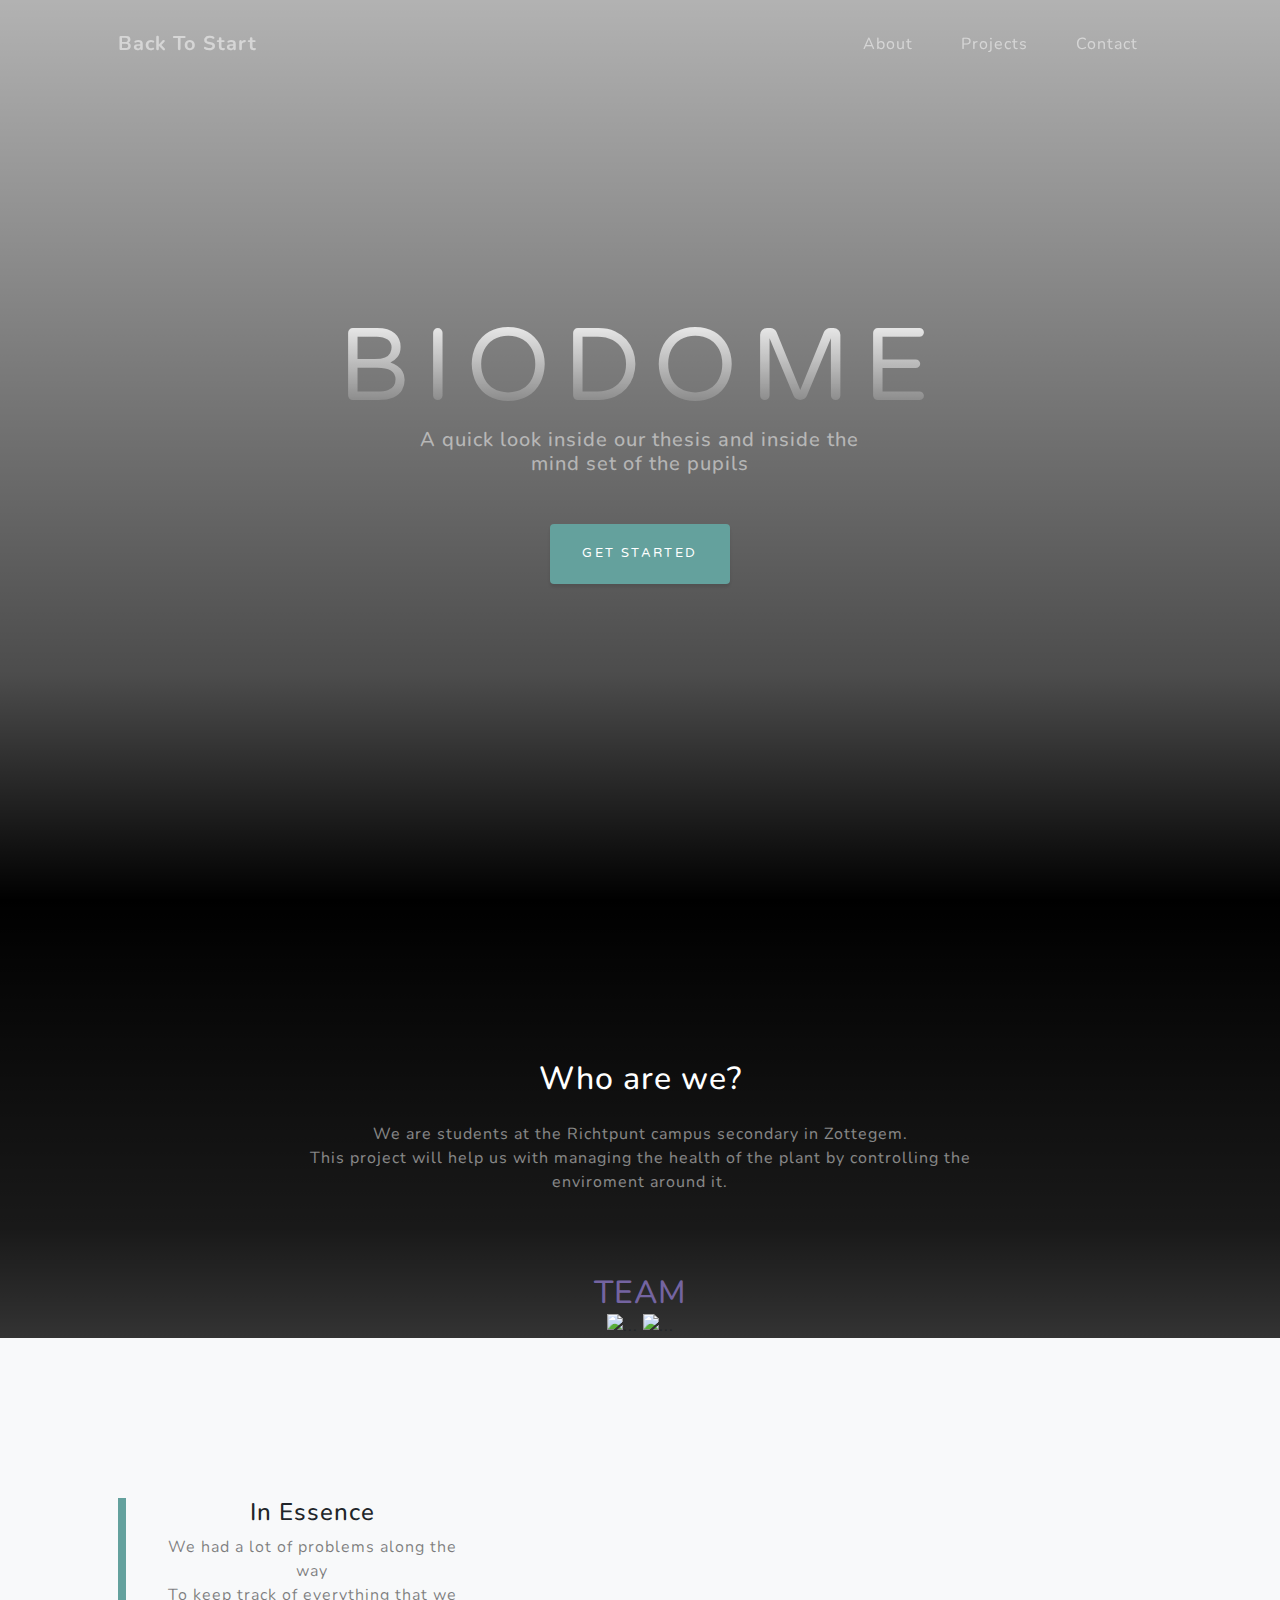
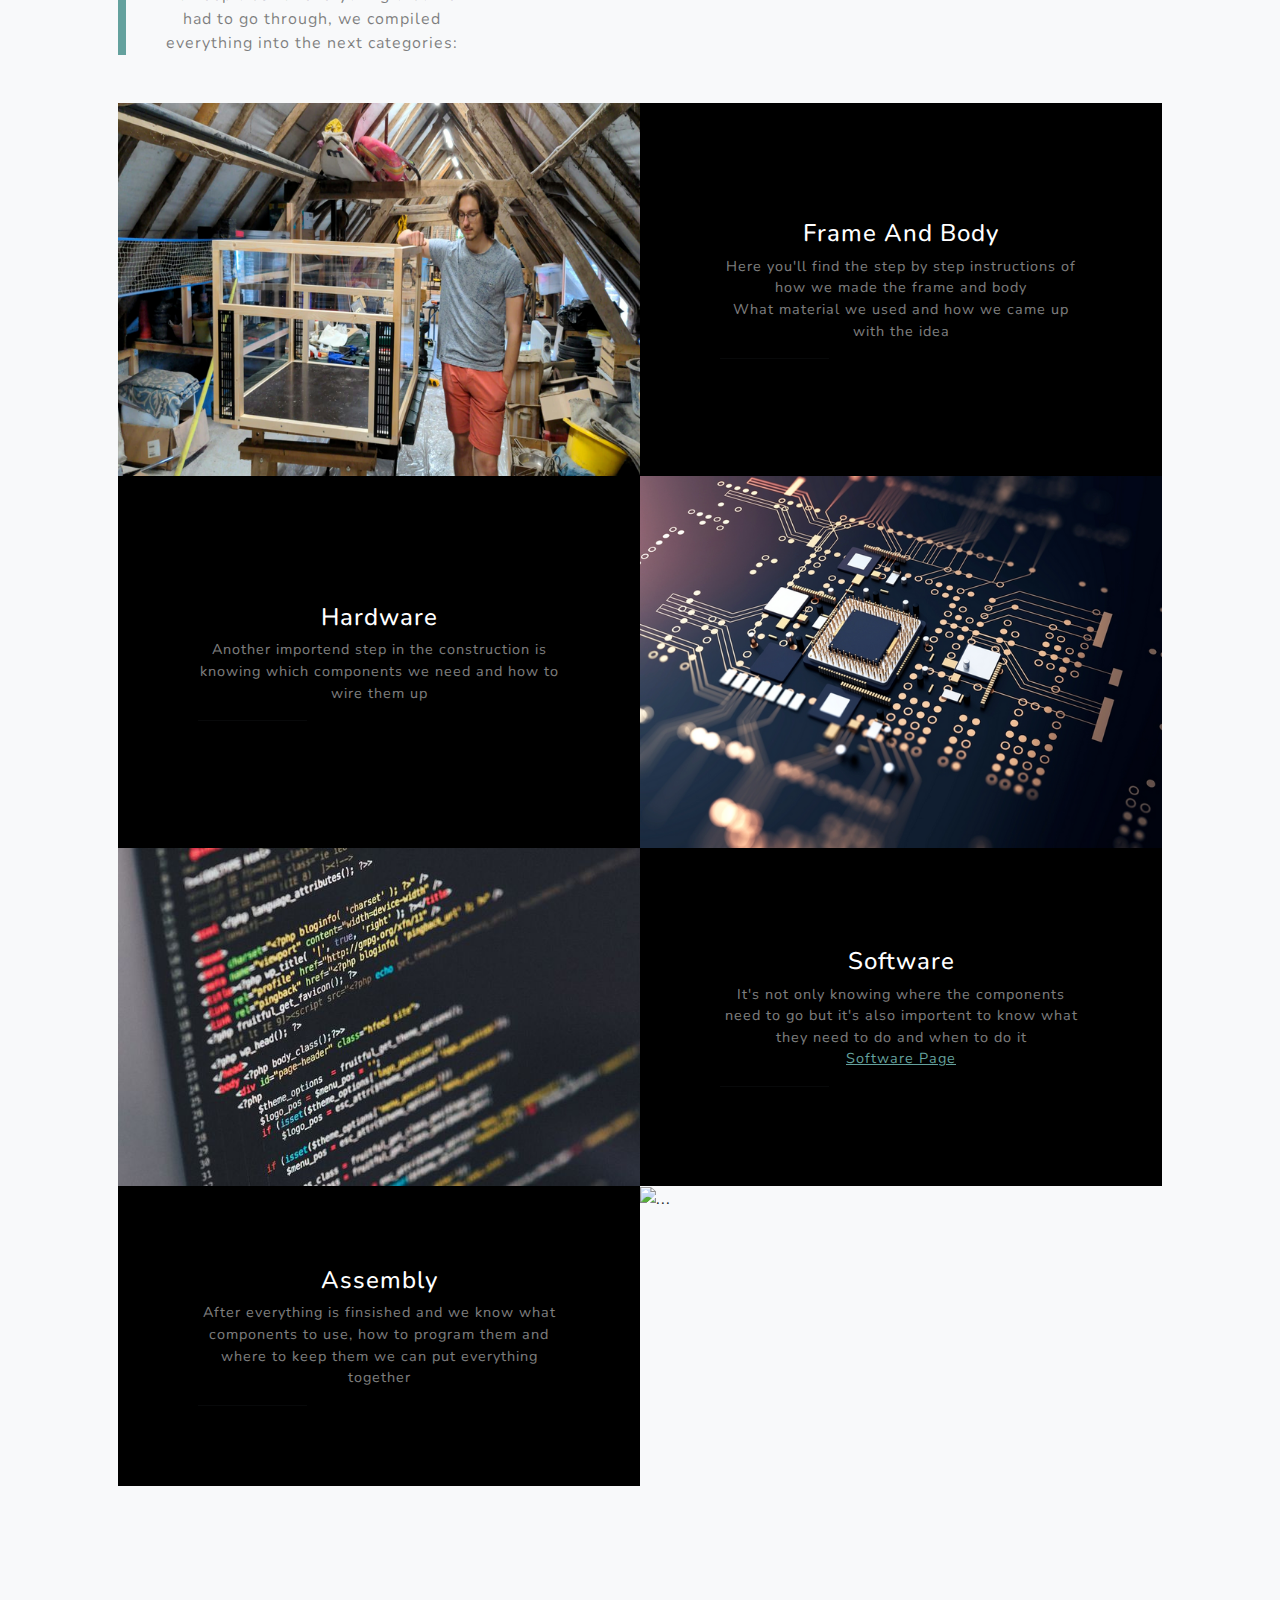
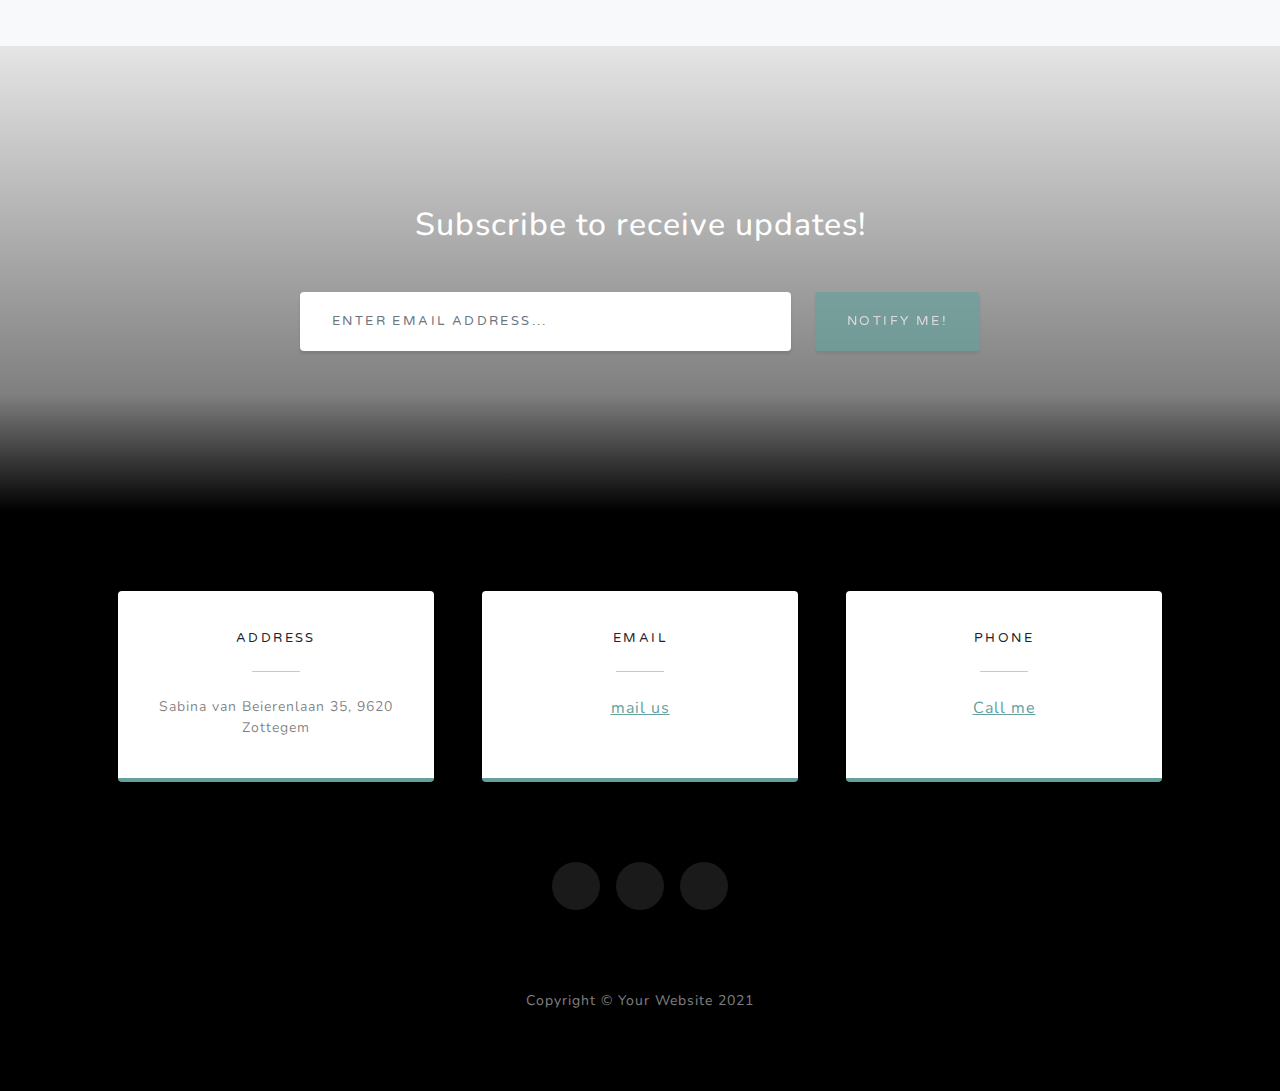
==== index.html @ e54ea0f8 "Add files via upload" ====
<!DOCTYPE html>
<html lang="en">
    <head>
        <meta charset="utf-8" />
        <meta name="viewport" content="width=device-width, initial-scale=1, shrink-to-fit=no" />
        <meta name="description" content="" />
        <meta name="author" content="" />
        <title>GIP - BioDome</title>
        <link rel="icon" type="image/x-icon" href="MainPage/assets/favicon.png" />
        <!-- Font Awesome icons (free version)-->
        <script src="https://use.fontawesome.com/releases/v5.15.3/js/all.js" crossorigin="anonymous"></script>
        <!-- Google fonts-->
        <link href="https://fonts.googleapis.com/css?family=Varela+Round" rel="stylesheet" />
        <link href="https://fonts.googleapis.com/css?family=Nunito:200,200i,300,300i,400,400i,600,600i,700,700i,800,800i,900,900i" rel="stylesheet" />
        <!-- Core theme CSS (includes Bootstrap)-->
        <link href="MainPage/css/stylesMP.css" rel="stylesheet" />
    </head>
    <body id="page-top">
        <!-- Navigation-->
        <nav class="navbar navbar-expand-lg navbar-light fixed-top" id="mainNav">
            <div class="container px-4 px-lg-5">
                <a class="navbar-brand" href="#page-top">Back To Start</a>
                <button class="navbar-toggler navbar-toggler-right" type="button" data-bs-toggle="collapse" data-bs-target="#navbarResponsive" aria-controls="navbarResponsive" aria-expanded="false" aria-label="Toggle navigation">
                    Menu
                    <i class="fas fa-bars"></i>
                </button>
                <div class="collapse navbar-collapse" id="navbarResponsive">
                    <ul class="navbar-nav ms-auto">
                        <li class="nav-item"><a class="nav-link" href="#about">About</a></li>
                        <li class="nav-item"><a class="nav-link" href="#projects">Projects</a></li>
                        <li class="nav-item"><a class="nav-link" href="#signup">Contact</a></li>
                    </ul>
                </div>
            </div>
        </nav>
        <!-- Masthead-->
        <header class="masthead">
            <div class="container px-4 px-lg-5 d-flex h-100 align-items-center justify-content-center">
                <div class="d-flex justify-content-center">
                    <div class="text-center">
                        <h1 class="mx-auto my-0 text-uppercase">BioDome</h1>
                        <h2 class="text-white-50 mx-auto mt-2 mb-5">A quick look inside our thesis and inside the mind set of the pupils</h2>
                        <a class="btn btn-primary" href="#about">Get Started</a>
                    </div>
                </div>
            </div>
        </header>
        <!-- About-->
        <section class="about-section text-center" id="about">
            <div class="container px-4 px-lg-5">
                <div class="row gx-4 gx-lg-5 justify-content-center">
                    <div class="col-lg-8">
                        <h2 class="text-white mb-4">Who are we?</h2>
                        <p class="text-white-50">
                            We are students at the Richtpunt campus secondary in Zottegem.<br>  
                            
                            This project will help us with managing the health of the plant by controlling the enviroment around it.
                        </p>
                    </div>
                </div>
            </div>
            <div class="container">
                <!-- Portfolio Section Heading-->
                <h2 class="page-section-heading text-center text-uppercase text-secondary mb-0">Team</h2>
                <img class="img-teamL" src="MainPage/assets/img/team/Loren.png" alt="...">                      
                <img class="img-teamA" src="MainPage/assets/img/team/Arne.png" alt="...">
            </div>
        </section>
        <!-- Projects-->
        <section class="projects-section bg-light" id="projects">
            <div class="container px-4 px-lg-5">
                <!-- Featured Project Row-->
                <div class="row gx-0 mb-4 mb-lg-5 align-items-center">
                   
                    <div class="col-xl-4 col-lg-5">
                        <div class="featured-text text-center text-lg-left">
                            <h4>In Essence</h4>
                            <p class="text-black-50  mb-0">We had a lot of problems along the way<br> To keep track of everything that we had to go through, we compiled everything into the next categories:</p>
                        </div>
                    </div>
                </div>
                <!-- Project One Row-->
                <div class="row gx-0 mb-5 mb-lg-0 justify-content-center">
                    <div class="col-lg-6"><img class="img-project" src="MainPage/assets/img/projects/frame.png" alt="..." /></div>
                    <div class="col-lg-6">
                        <div class="bg-black text-center h-100 project">
                            <div class="d-flex h-100">
                                <div class="project-text w-100 my-auto text-center text-lg-left">
                                    <h4 class="text-white">Frame And Body</h4>
                                    <p class="mb-0 text-white-50">Here you'll find the step by step instructions of how we made the frame and body<br>What material we used and how we came up with the idea</p>
                                    <hr class="d-none d-lg-block mb-0 ms-0" />
                                </div>
                            </div>
                        </div>
                    </div>
                </div>
                
                <!-- Project Two Row-->
                <div class="row gx-0 justify-content-center">
                    <div class="col-lg-6"><img class="img-project" src="MainPage/assets/img/projects/hardware.png" alt="..." /></div>
                    <div class="col-lg-6 order-lg-first">
                        <div class="bg-black text-center h-100 project">
                            <div class="d-flex h-100">
                                <div class="project-text w-100 my-auto text-center text-lg-right">
                                    <h4 class="text-white">Hardware</h4>
                                    <p class="mb-0 text-white-50">Another importend step in the construction is knowing which components we need and how to wire them up</p>
                                    <hr class="d-none d-lg-block mb-0 me-0">
                                </div>
                            </div>
                        </div>
                    </div>
                </div>
      
                
                <!-- Project Third Row-->
                <div class="row gx-0 mb-5 mb-lg-0 justify-content-center">
                    <div class="col-lg-6"><img class="img-project" src="MainPage/assets/img/projects/software.png" alt="..." /></div>
                    <div class="col-lg-6">
                        <div class="bg-black text-center h-100 project">
                            <div class="d-flex h-100">
                                <div class="project-text w-100 my-auto text-center text-lg-left">
                                    <h4 class="text-white">Software</h4>
                                    <p class="mb-0 text-white-50">It's not only knowing where the components need to go but it's also importent to know what they need to do and when to do it<br><a href="https://lorenhinssen.github.io/SoftwarePage/index.html">Software Page</a></p>
                                    <hr class="d-none d-lg-block mb-0 ms-0" />
                                </div>
                            </div>
                        </div>
                    </div>
                </div>
                
                <!-- Project Fourth Row-->
                <div class="row gx-0 justify-content-center">
                    <div class="col-lg-6"><img class="img-project2" src="MainPage/assets/img/demo-image-02.jpg" alt="..." /></div>
                    <div class="col-lg-6 order-lg-first">
                        <div class="bg-black text-center h-100 project">
                            <div class="d-flex h-100">
                                <div class="project-text w-100 my-auto text-center text-lg-right">
                                    <h4 class="text-white">Assembly</h4>
                                    <p class="mb-0 text-white-50">After everything is finsished and we know what components to use, how to program them and where to keep them we can put everything together</p>
                                    <hr class="d-none d-lg-block mb-0 me-0" />
                                </div>
                            </div>
                        </div>
                    </div>
                </div>
                
            </div>
        </section>

        <!-- Signup-->
        <section class="signup-section" id="signup">
            <div class="container px-4 px-lg-5">
                <div class="row gx-4 gx-lg-5">
                    <div class="col-md-10 col-lg-8 mx-auto text-center">
                        <i class="far fa-paper-plane fa-2x mb-2 text-white"></i>
                        <h2 class="text-white mb-5">Subscribe to receive updates!</h2>
                        <!-- * * * * * * * * * * * * * * *-->
                        <!-- * * SB Forms Contact Form * *-->
                        <!-- * * * * * * * * * * * * * * *-->
                        <!-- This form is pre-integrated with SB Forms.-->
                        <!-- To make this form functional, sign up at-->
                        <!-- https://startbootstrap.com/solution/contact-forms-->
                        <!-- to get an API token!-->
                        <form class="form-signup" id="contactForm" data-sb-form-api-token="API_TOKEN">
                            <!-- Email address input-->
                            <div class="row input-group-newsletter">
                                <div class="col"><input class="form-control" id="emailAddress" type="email" placeholder="Enter email address..." aria-label="Enter email address..." data-sb-validations="required,email" /></div>
                                <div class="col-auto"><button class="btn btn-primary disabled" id="submitButton" type="submit">Notify Me!</button></div>
                            </div>
                            <div class="invalid-feedback mt-2" data-sb-feedback="emailAddress:required">An email is required.</div>
                            <div class="invalid-feedback mt-2" data-sb-feedback="emailAddress:email">Email is not valid.</div>
                            <!-- Submit success message-->
                            <!---->
                            <!-- This is what your users will see when the form-->
                            <!-- has successfully submitted-->
                            <div class="d-none" id="submitSuccessMessage">
                                <div class="text-center mb-3 mt-2 text-white">
                                    <div class="fw-bolder">Form submission successful!</div>
                                    To activate this form, sign up at
                                    <br />
                                    <a href="https://startbootstrap.com/solution/contact-forms">https://startbootstrap.com/solution/contact-forms</a>
                                </div>
                            </div>
                            <!-- Submit error message-->
                            <!---->
                            <!-- This is what your users will see when there is-->
                            <!-- an error submitting the form-->
                            <div class="d-none" id="submitErrorMessage"><div class="text-center text-danger mb-3 mt-2">Error sending message!</div></div>
                        </form>
                    </div>
                </div>
            </div>
        </section>
        <!-- Contact-->
        <section class="contact-section bg-black">
            <div class="container px-4 px-lg-5">
                <div class="row gx-4 gx-lg-5">
                    <div class="col-md-4 mb-3 mb-md-0">
                        <div class="card py-4 h-100">
                            <div class="card-body text-center">
                                <i class="fas fa-map-marked-alt text-primary mb-2"></i>
                                <h4 class="text-uppercase m-0">Address</h4>
                                <hr class="my-4 mx-auto" />
                                <div class="small text-black-50">Sabina van Beierenlaan 35, 9620 Zottegem</div>
                        
                            </div>
                        </div>
                    </div>
                    <div class="col-md-4 mb-3 mb-md-0">
                        <div class="card py-4 h-100">
                            <div class="card-body text-center">
                                <i class="fas fa-envelope text-primary mb-2"></i>
                                <h4 class="text-uppercase m-0">Email</h4>
                                <hr class="my-4 mx-auto" />
                                <a href="mailto:loren@hinssen.be">mail us</a>  
                            </div>
                        </div>
                    </div>
                    <div class="col-md-4 mb-3 mb-md-0">
                        <div class="card py-4 h-100">
                            <div class="card-body text-center">
                                <i class="fas fa-mobile-alt text-primary mb-2"></i>
                                <h4 class="text-uppercase m-0">Phone</h4>
                                <hr class="my-4 mx-auto" />
                                <a href="tel:+32478229101">Call me</a>
                            </div>
                        </div>
                    </div>
                </div>
                <!--<div class="mapouter"><div class="gmap_canvas"><iframe width="1224" height="390" id="gmap_canvas" src="https://maps.google.com/maps?q=Sabina%20van%20Beierenlaan%2035,%209620%20Zottegem&t=&z=17&ie=UTF8&iwloc=&output=embed" frameborder="0" scrolling="no" marginheight="0" marginwidth="0"></iframe><a href="https://soap2day-to.com">soap2day</a><br><style>.mapouter{position:relative;text-align:center;height:390px;width:1224px;}</style><a href="https://www.embedgooglemap.net"></a><style>.gmap_canvas {overflow:hidden;background:none!important;height:390px;width:1224px;}</style></div></div>-->
                <div class="social d-flex justify-content-center">
                    <a class="mx-2" href="https://www.linkedin.com/in/loren-hinssen-5758b8220/"><i class="fab fa-linkedin-in"></i></a>
                    <a class="mx-2" href="https://www.facebook.com/loren.hinssen1/"><i class="fab fa-facebook-f"></i></a>
                    <a class="mx-2" href="https://github.com/LorenHinssen/LorenHinssen.github.io"><i class="fab fa-github"></i></a>
                </div>
            </div>
        </section>
        <!-- Footer-->
        <footer class="footer bg-black small text-center text-white-50"><div class="container px-4 px-lg-5">Copyright &copy; Your Website 2021</div></footer>
        <!-- Bootstrap core JS-->
        <script src="https://cdn.jsdelivr.net/npm/bootstrap@5.1.0/dist/js/bootstrap.bundle.min.js"></script>
        <!-- Core theme JS-->
        <script src="MainPage/js/scriptsMP.js"></script>
        <!-- * * * * * * * * * * * * * * * * * * * * * * * * * * * * * * * * * * * * * * * *-->
        <!-- * *                               SB Forms JS                               * *-->
        <!-- * * Activate your form at https://startbootstrap.com/solution/contact-forms * *-->
        <!-- * * * * * * * * * * * * * * * * * * * * * * * * * * * * * * * * * * * * * * * *-->
        <script src="https://cdn.startbootstrap.com/sb-forms-latest.js"></script>
    </body>
</html>
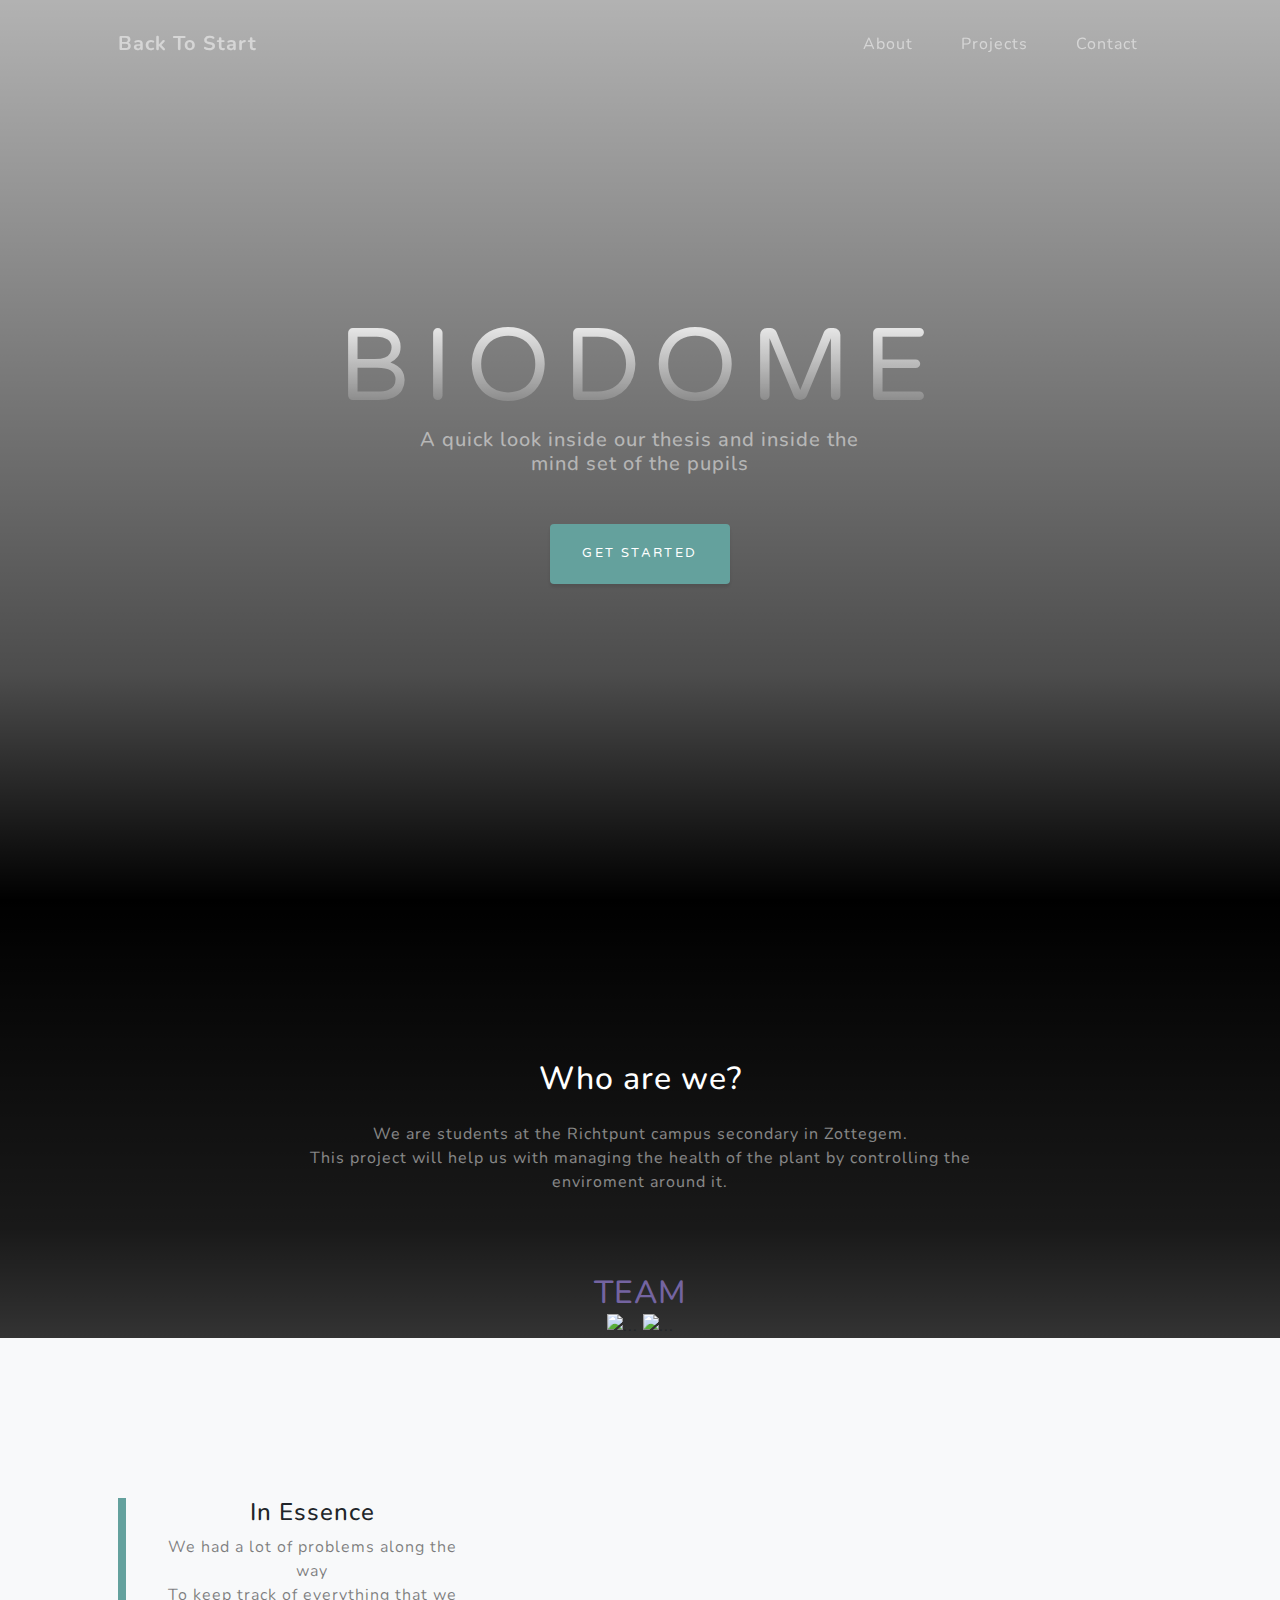
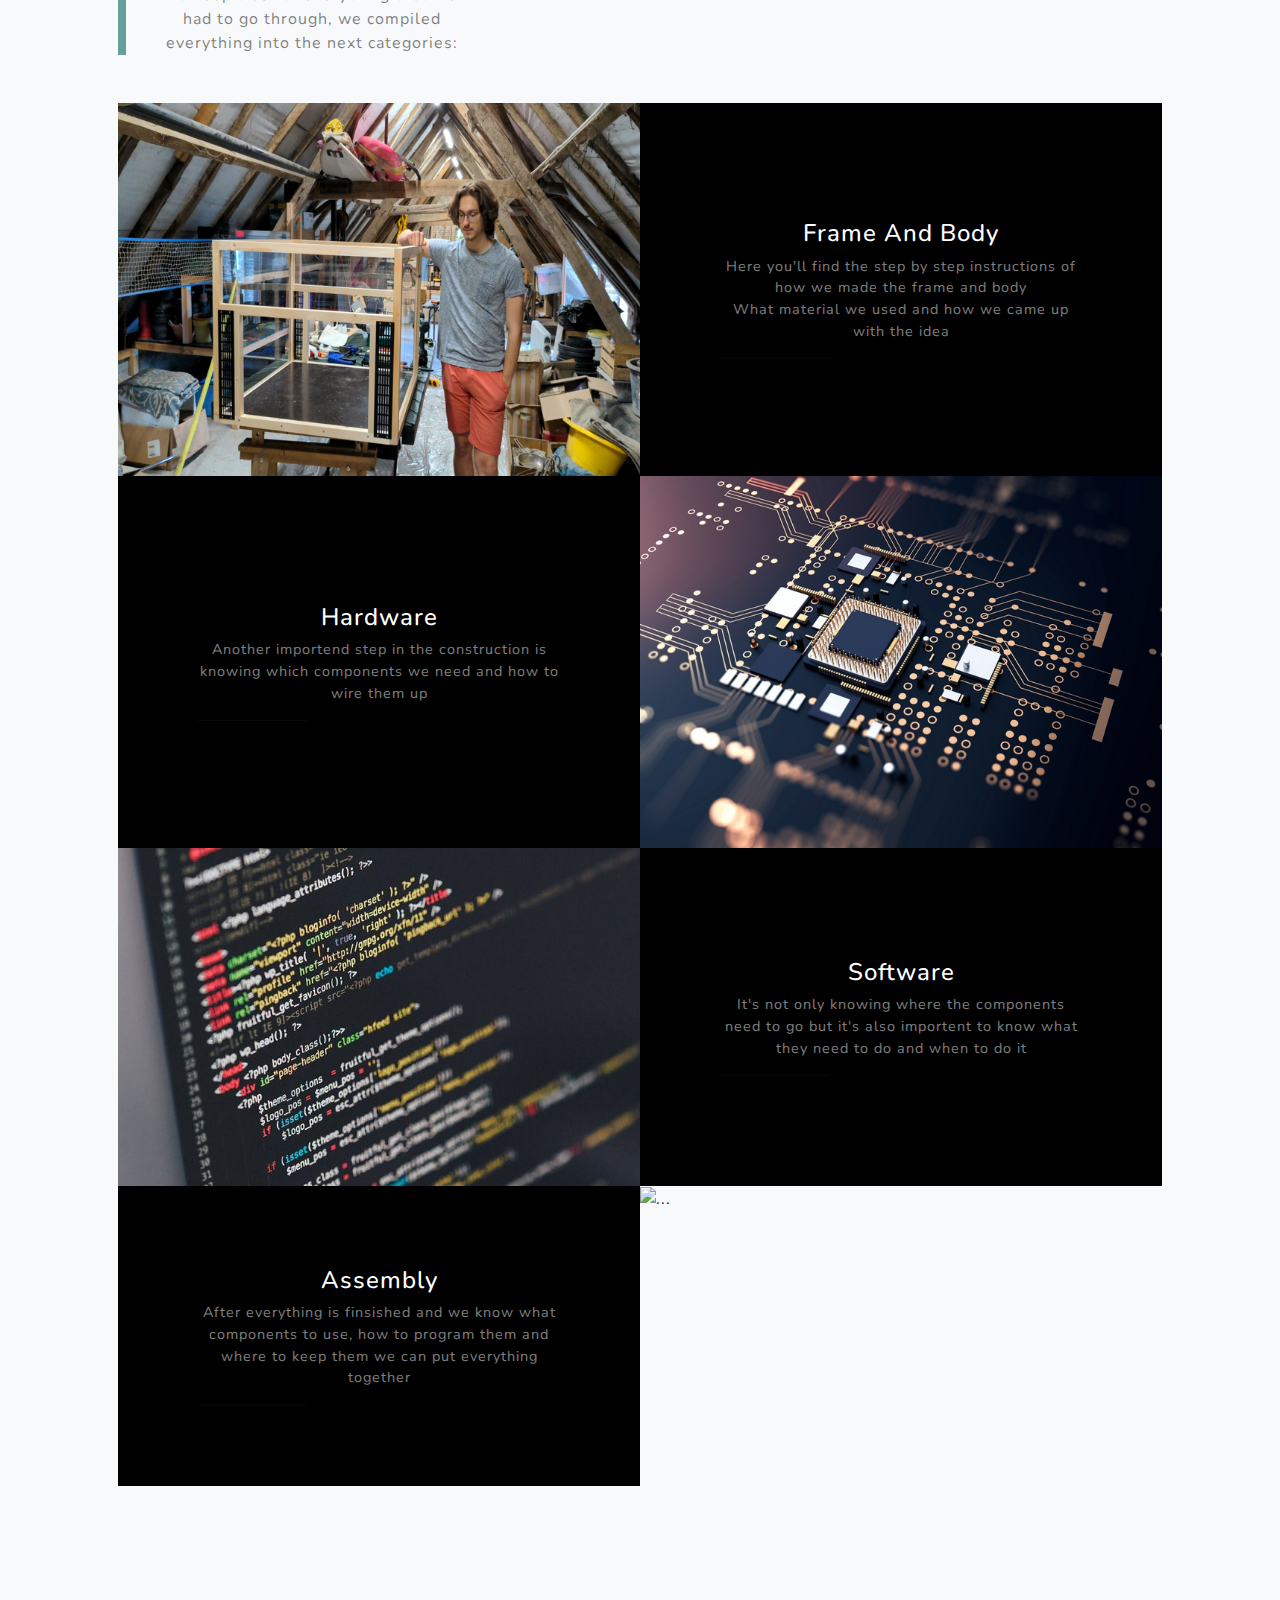
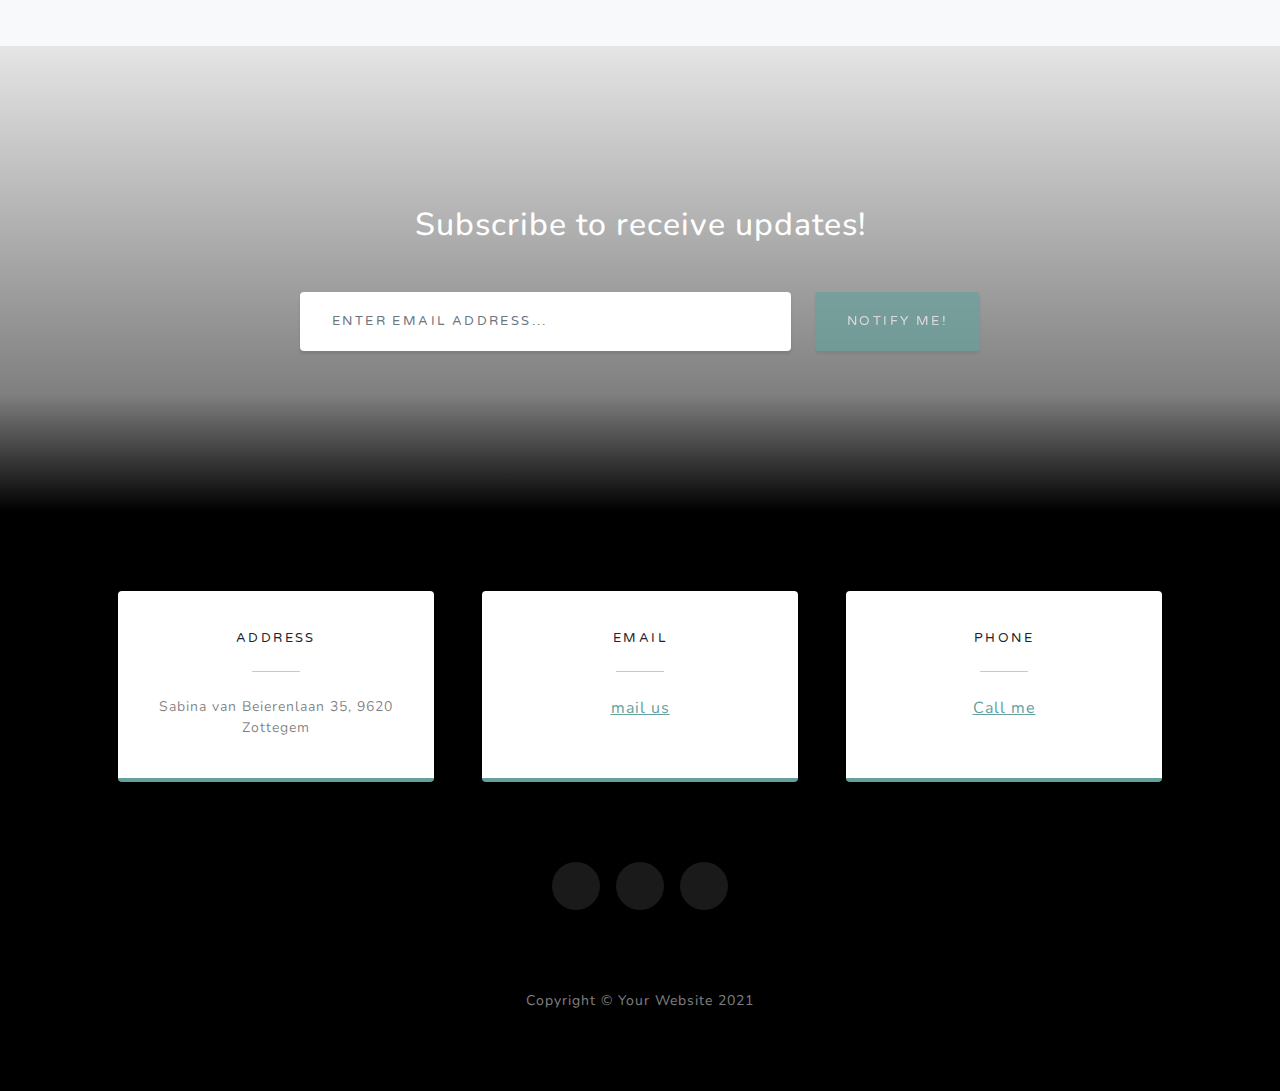
==== commit a5797267: "Add files via upload" ====
--- a/index.html
+++ b/index.html
@@ -81,7 +81,12 @@
                 </div>
                 <!-- Project One Row-->
                 <div class="row gx-0 mb-5 mb-lg-0 justify-content-center">
-                    <div class="col-lg-6"><img class="img-project" src="MainPage/assets/img/projects/frame.png" alt="..." /></div>
+                    
+                    <div class="col-lg-13">
+                    <a href="https://lorenhinssen.github.io/SoftwarePage/index.html">
+                        <img class="img-project" src="MainPage/assets/img/projects/frame.png" alt="..." />
+                    </a>
+                    </div>
                     <div class="col-lg-6">
                         <div class="bg-black text-center h-100 project">
                             <div class="d-flex h-100">
@@ -97,7 +102,12 @@
                 
                 <!-- Project Two Row-->
                 <div class="row gx-0 justify-content-center">
-                    <div class="col-lg-6"><img class="img-project" src="MainPage/assets/img/projects/hardware.png" alt="..." /></div>
+                    
+                    <div class="col-lg-13">
+                    <a href="https://lorenhinssen.github.io/SoftwarePage/index.html">
+                        <img class="img-project" src="MainPage/assets/img/projects/hardware.png" alt="..." />
+                    </a>
+                    </div>
                     <div class="col-lg-6 order-lg-first">
                         <div class="bg-black text-center h-100 project">
                             <div class="d-flex h-100">
@@ -114,13 +124,17 @@
                 
                 <!-- Project Third Row-->
                 <div class="row gx-0 mb-5 mb-lg-0 justify-content-center">
-                    <div class="col-lg-6"><img class="img-project" src="MainPage/assets/img/projects/software.png" alt="..." /></div>
+                    <div class="col-lg-13">
+                    <a href="https://lorenhinssen.github.io/SoftwarePage/index.html">
+                        <img class="img-project" src="MainPage/assets/img/projects/software.png" alt="..." />
+                    </a>
+                    </div>
                     <div class="col-lg-6">
                         <div class="bg-black text-center h-100 project">
                             <div class="d-flex h-100">
                                 <div class="project-text w-100 my-auto text-center text-lg-left">
                                     <h4 class="text-white">Software</h4>
-                                    <p class="mb-0 text-white-50">It's not only knowing where the components need to go but it's also importent to know what they need to do and when to do it<br><a href="https://lorenhinssen.github.io/SoftwarePage/index.html">Software Page</a></p>
+                                    <p class="mb-0 text-white-50">It's not only knowing where the components need to go but it's also importent to know what they need to do and when to do it</p>
                                     <hr class="d-none d-lg-block mb-0 ms-0" />
                                 </div>
                             </div>
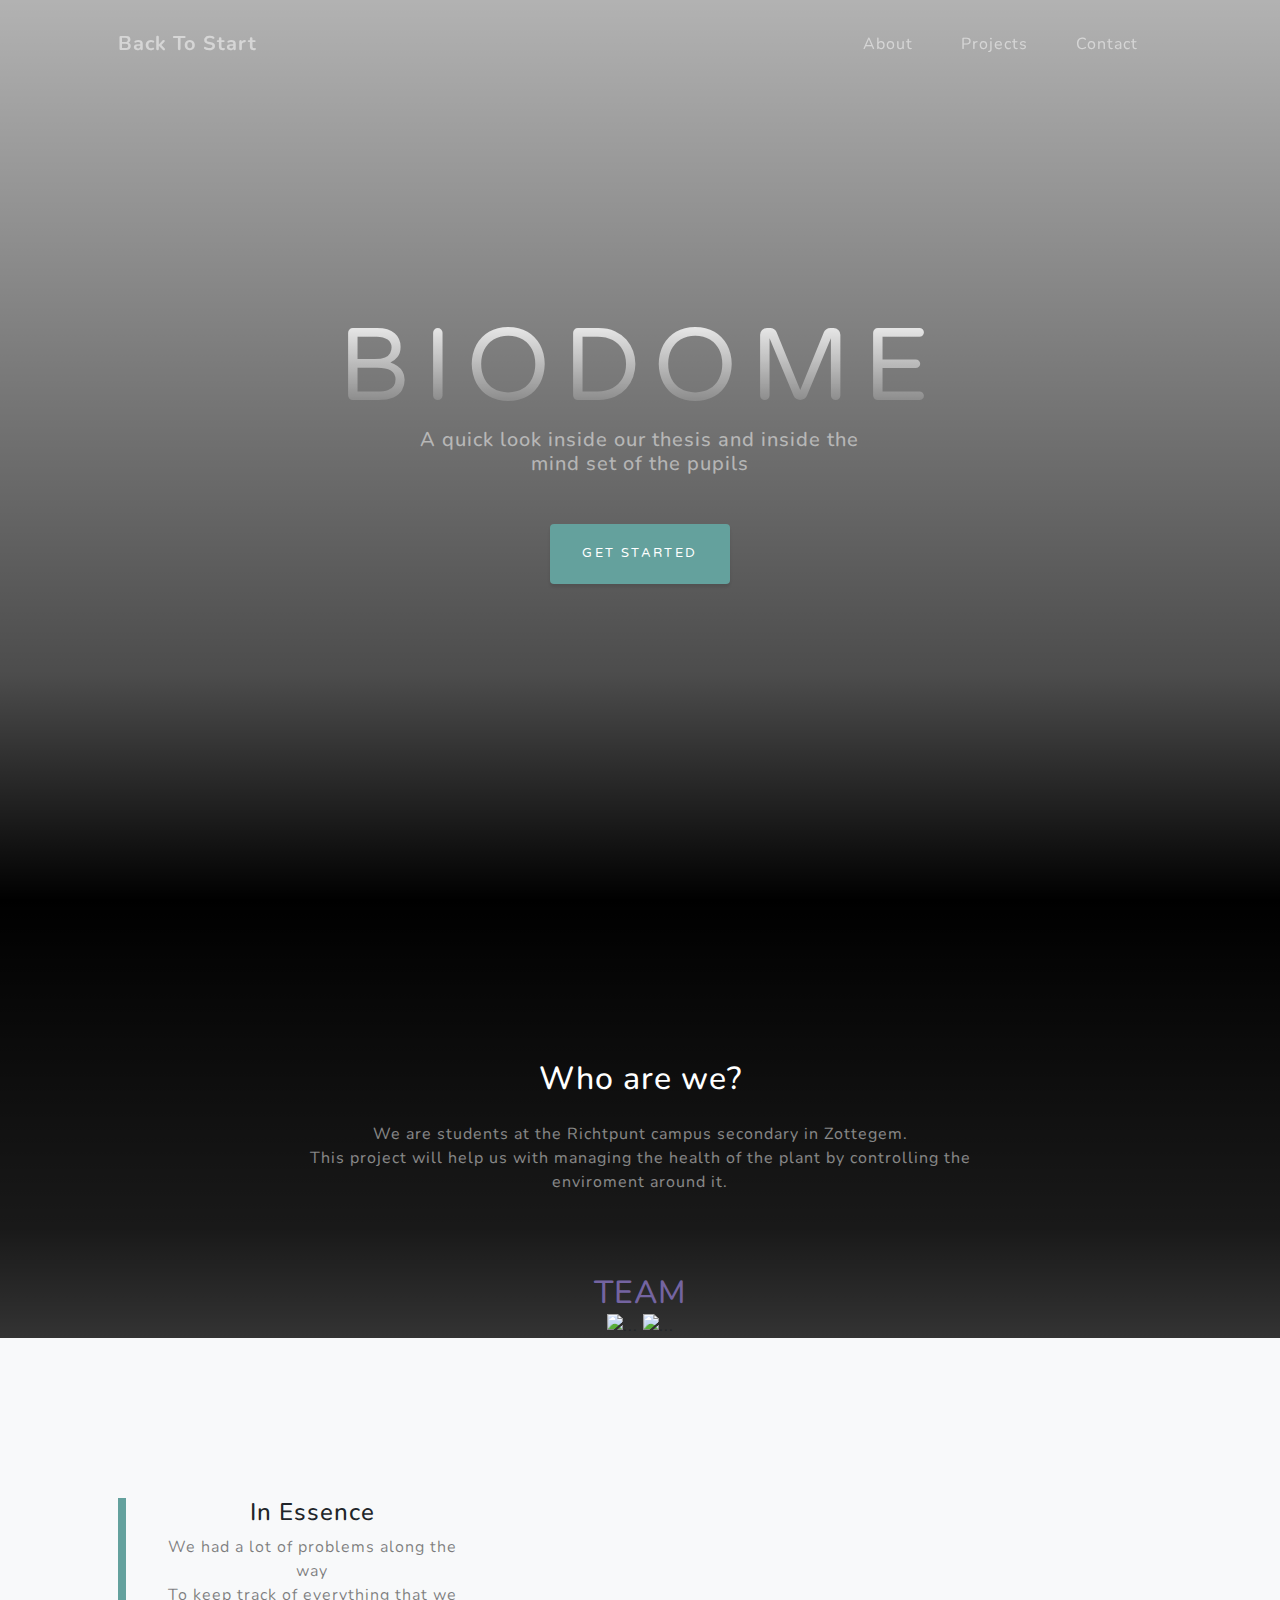
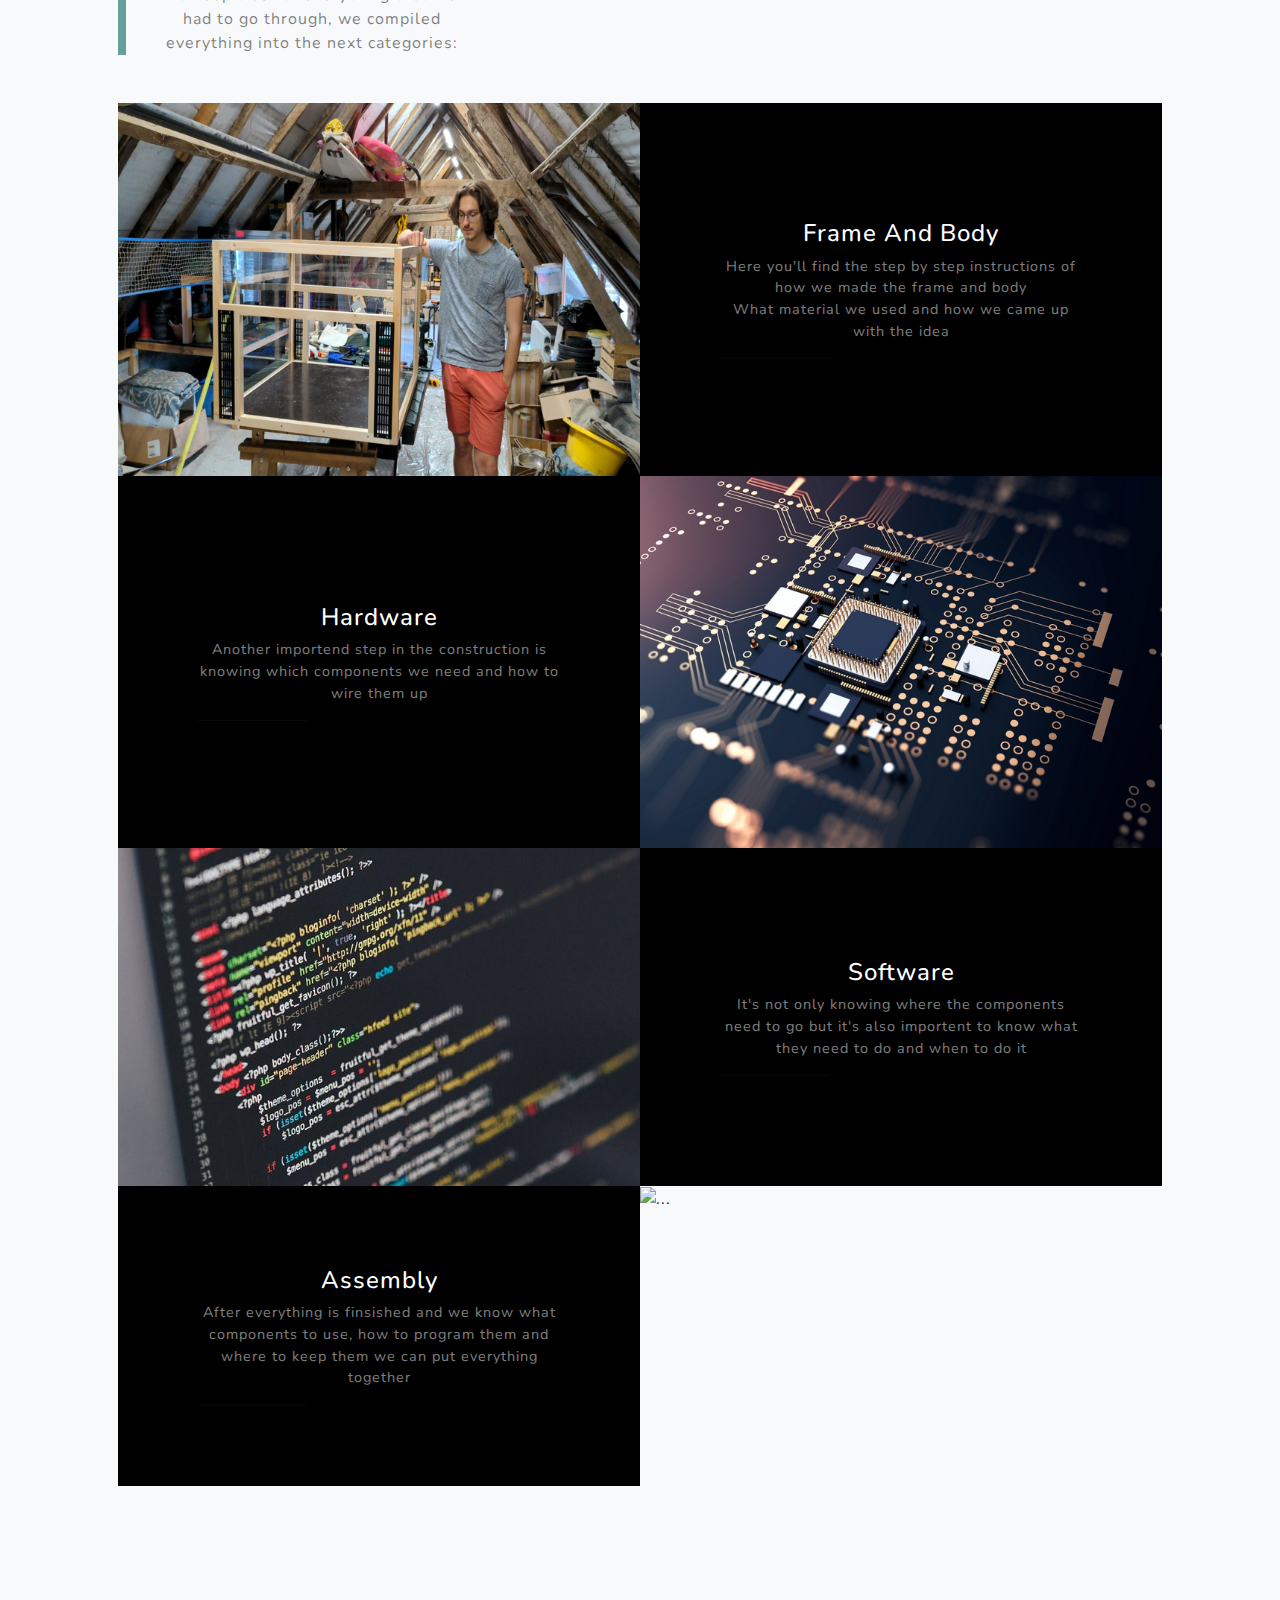
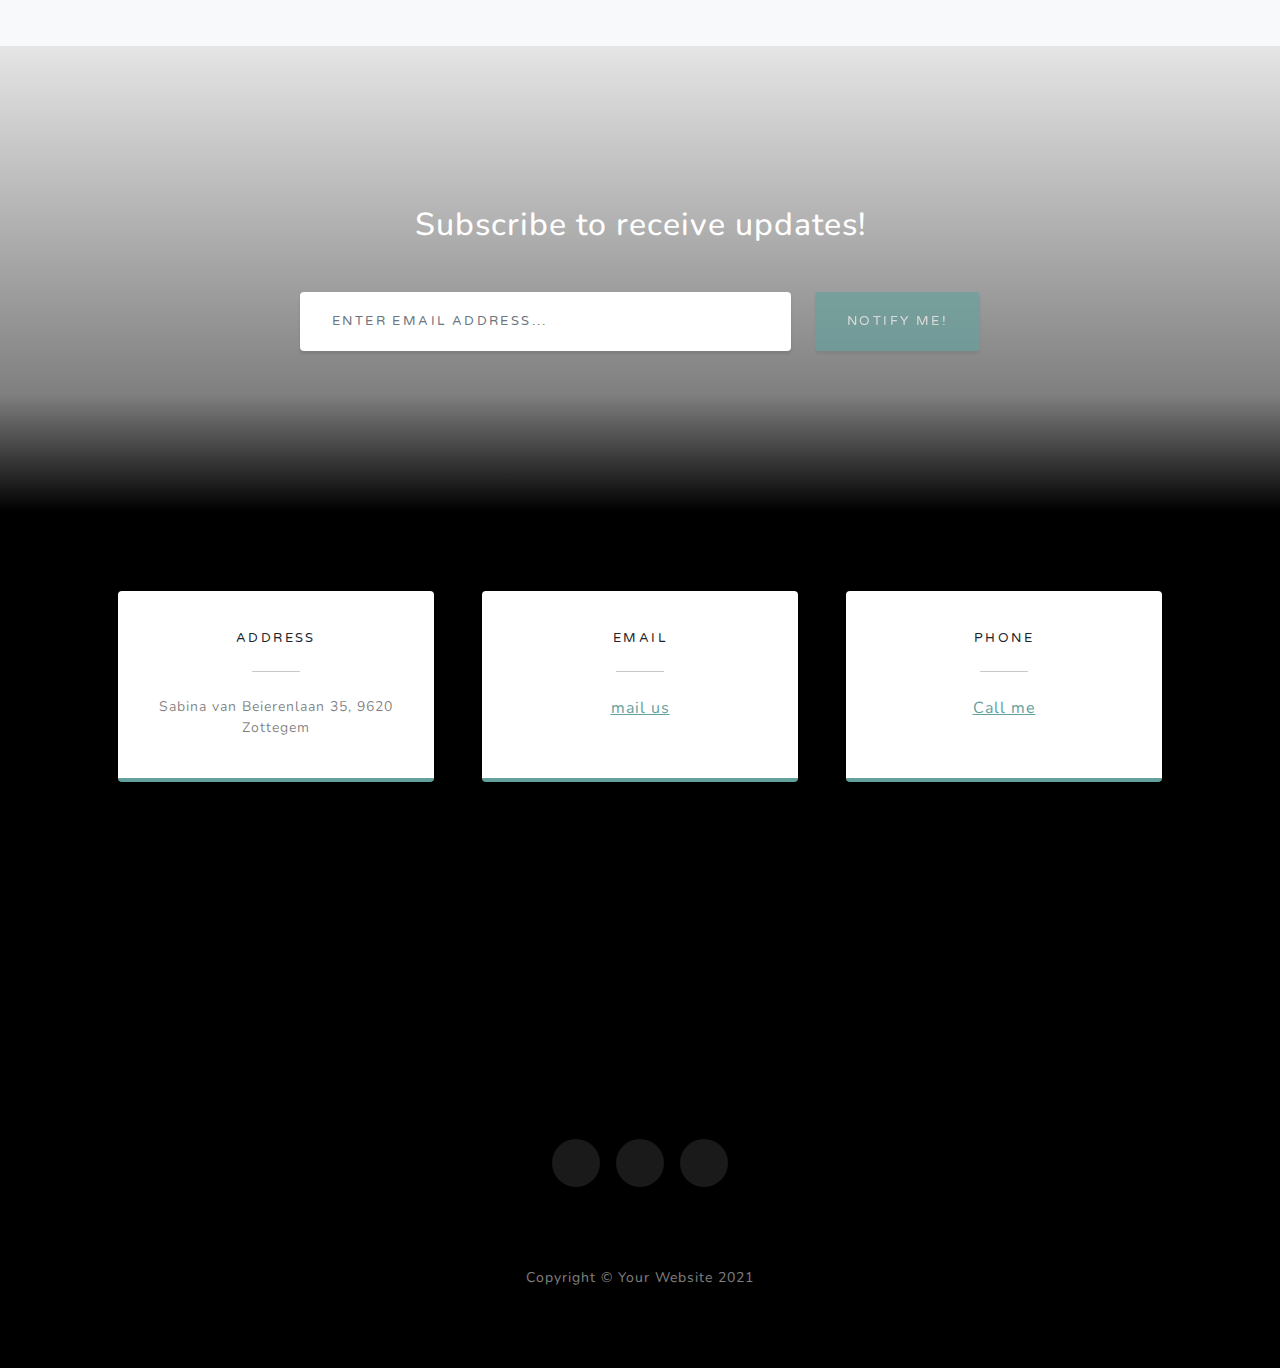
==== commit b78ef94d: "Add files via upload" ====
--- a/index.html
+++ b/index.html
@@ -240,8 +240,12 @@
                             </div>
                         </div>
                     </div>
-                </div>
-                <!--<div class="mapouter"><div class="gmap_canvas"><iframe width="1224" height="390" id="gmap_canvas" src="https://maps.google.com/maps?q=Sabina%20van%20Beierenlaan%2035,%209620%20Zottegem&t=&z=17&ie=UTF8&iwloc=&output=embed" frameborder="0" scrolling="no" marginheight="0" marginwidth="0"></iframe><a href="https://soap2day-to.com">soap2day</a><br><style>.mapouter{position:relative;text-align:center;height:390px;width:1224px;}</style><a href="https://www.embedgooglemap.net"></a><style>.gmap_canvas {overflow:hidden;background:none!important;height:390px;width:1224px;}</style></div></div>-->
+                    <div>
+                        <iframe style="border:0; width: 100%; height: 270px;" src="https://maps.google.com/maps?q=Sabina%20van%20Beierenlaan%2035&amp;t=&amp;z=17&amp;ie=UTF8&amp;iwloc=&amp;output=embed" frameborder="0" allowfullscreen=""></iframe>
+                    </div>
+                    </div>
+
+                </div>
                 <div class="social d-flex justify-content-center">
                     <a class="mx-2" href="https://www.linkedin.com/in/loren-hinssen-5758b8220/"><i class="fab fa-linkedin-in"></i></a>
                     <a class="mx-2" href="https://www.facebook.com/loren.hinssen1/"><i class="fab fa-facebook-f"></i></a>
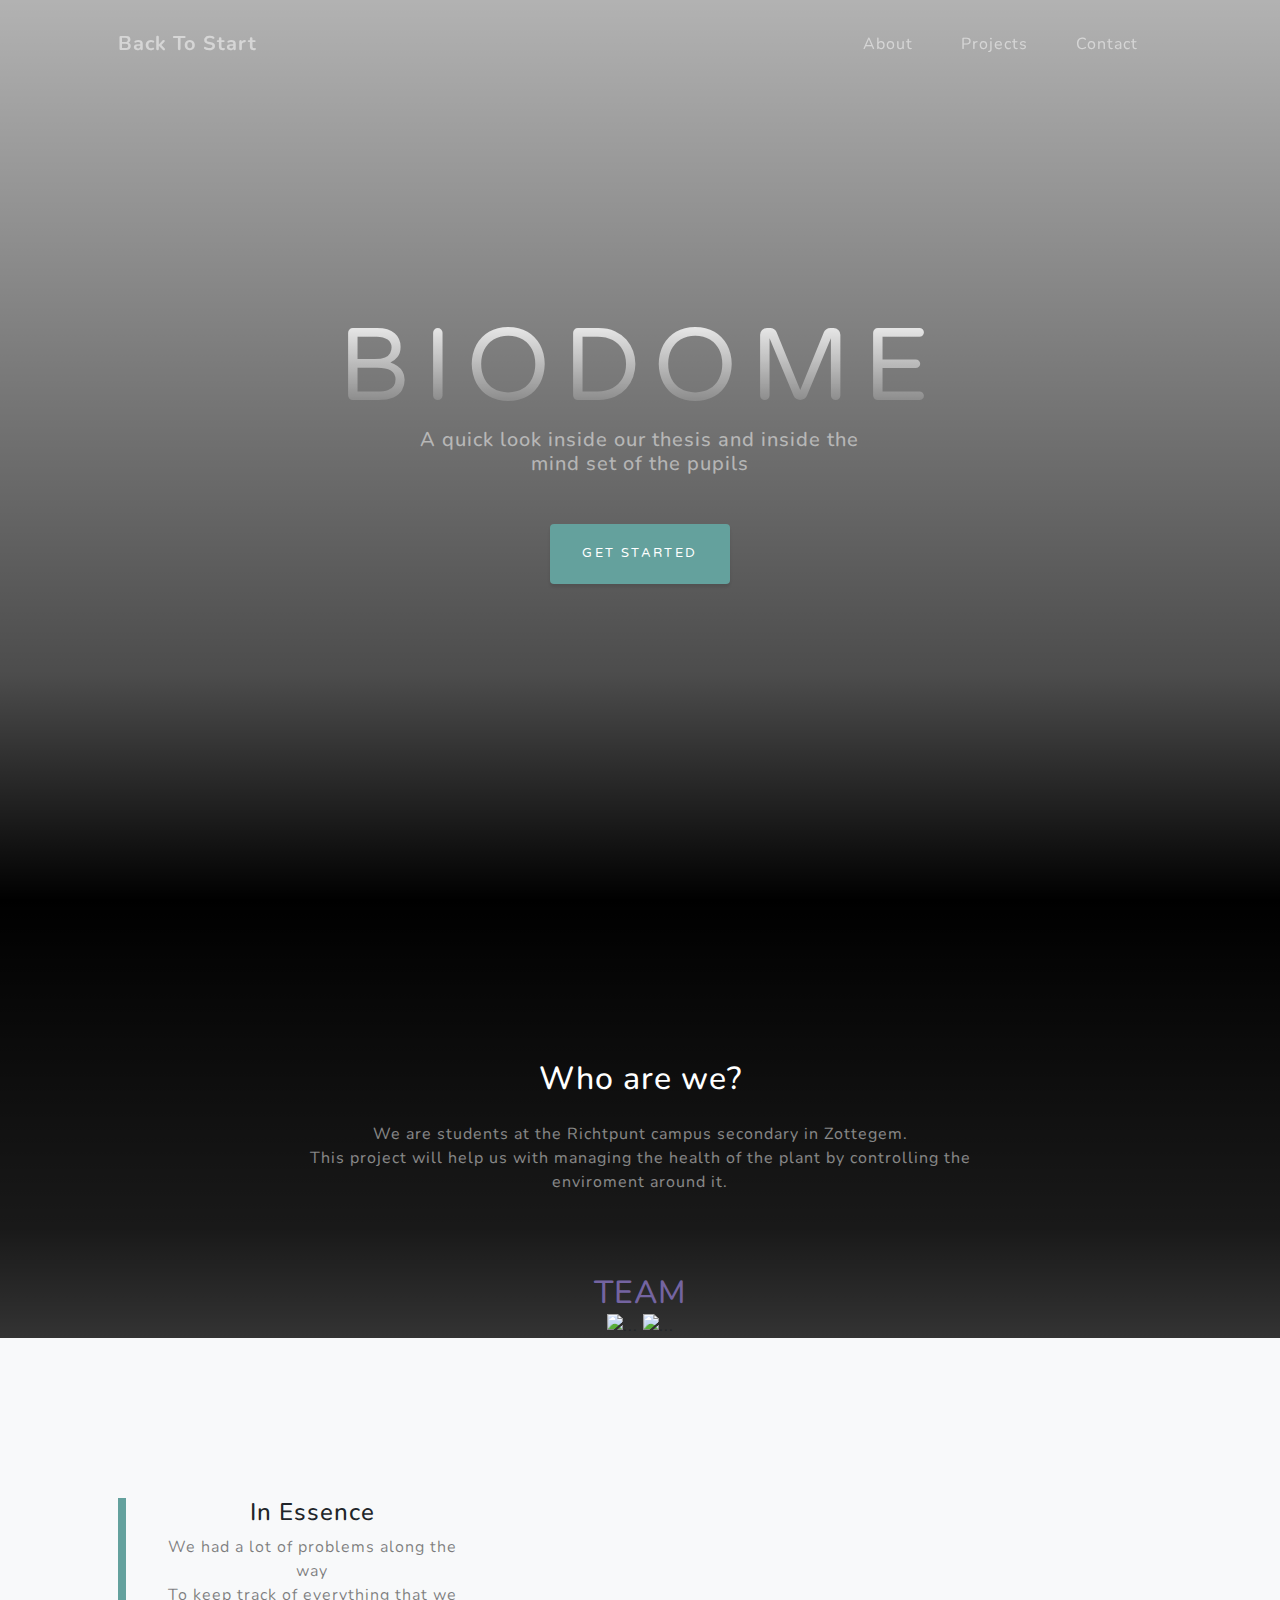
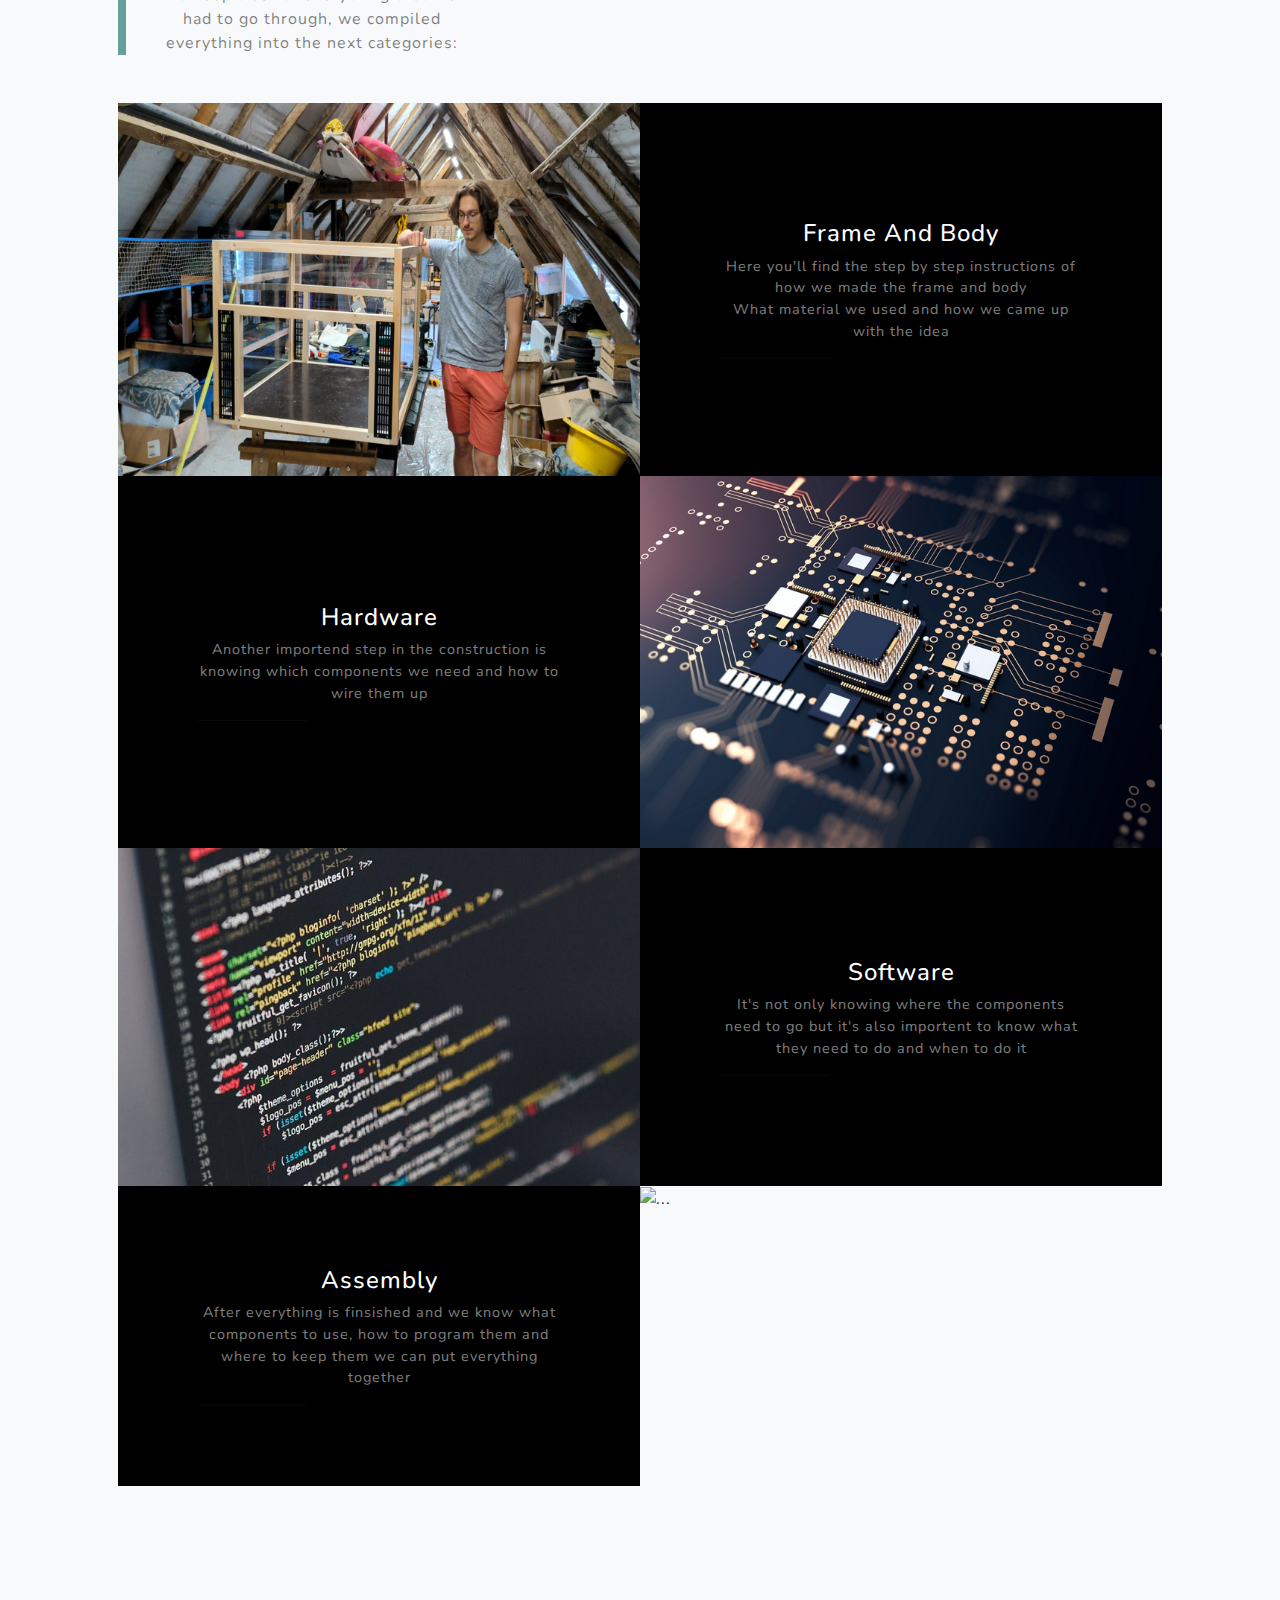
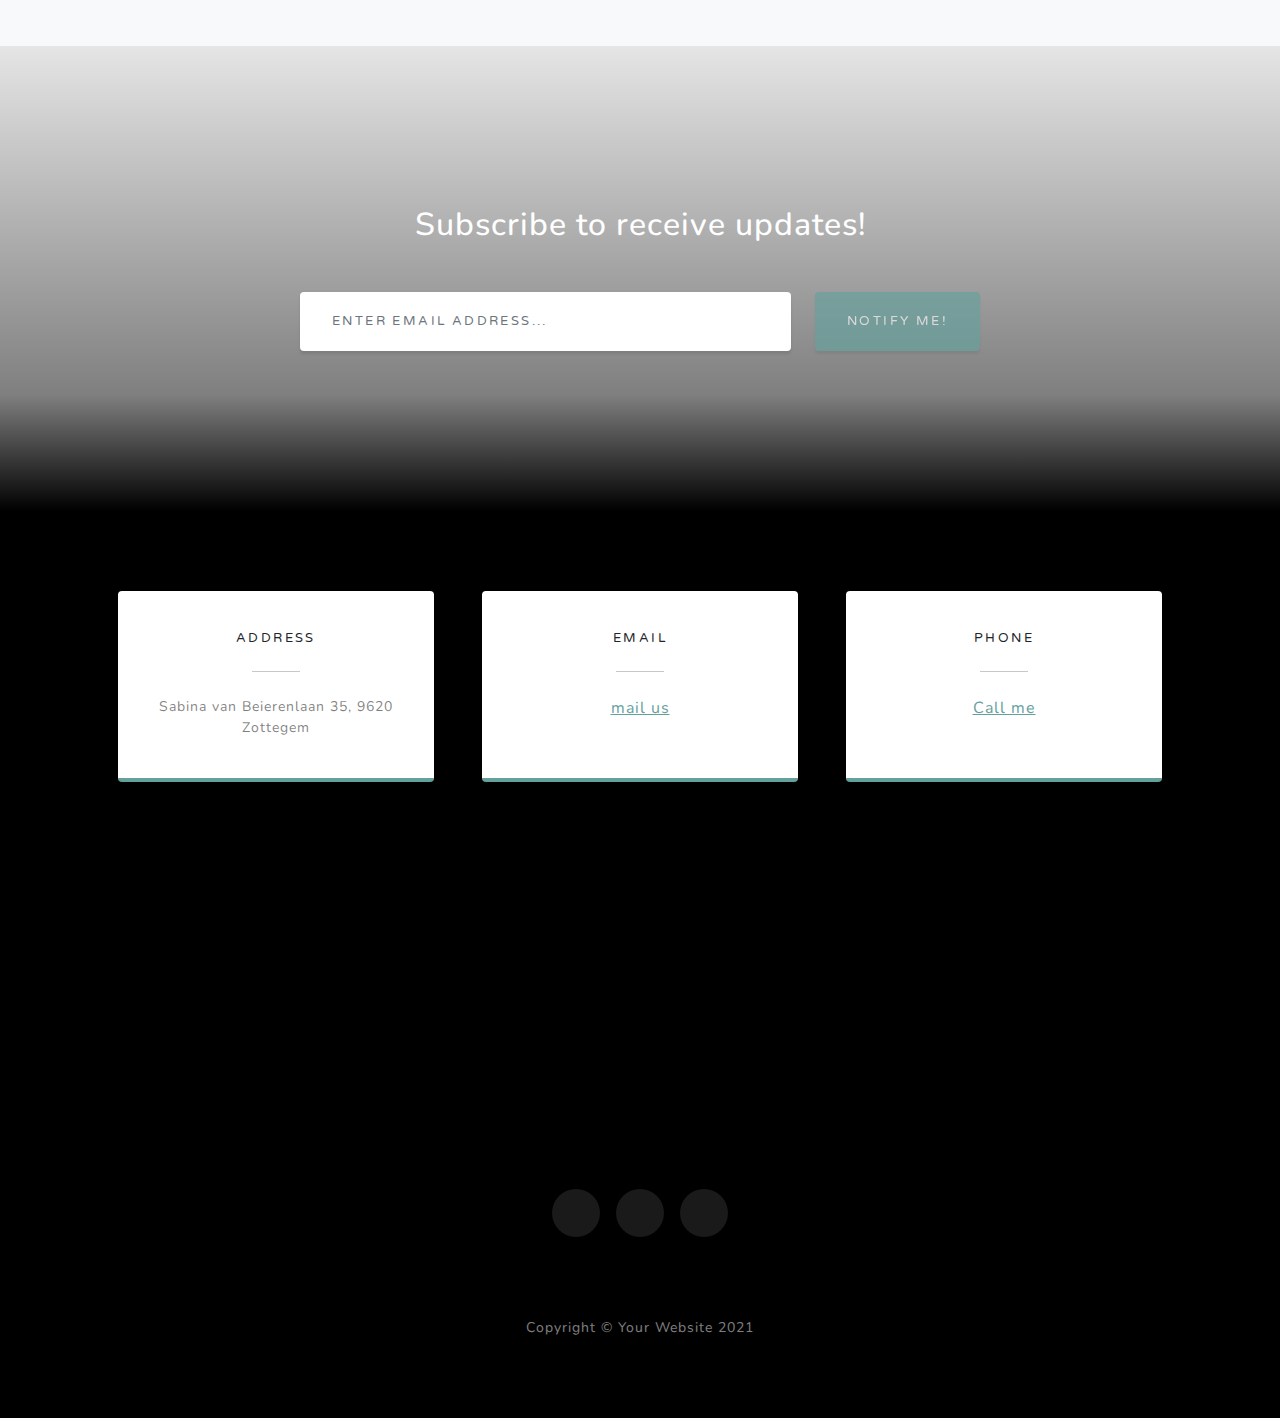
==== commit 79aa7ec7: "a" ====
--- a/index.html
+++ b/index.html
@@ -83,7 +83,7 @@
                 <div class="row gx-0 mb-5 mb-lg-0 justify-content-center">
                     
                     <div class="col-lg-13">
-                    <a href="https://lorenhinssen.github.io/SoftwarePage/index.html">
+                    <a href="https://lorenhinssen.github.io/FABPage/index.html">
                         <img class="img-project" src="MainPage/assets/img/projects/frame.png" alt="..." />
                     </a>
                     </div>
@@ -104,7 +104,7 @@
                 <div class="row gx-0 justify-content-center">
                     
                     <div class="col-lg-13">
-                    <a href="https://lorenhinssen.github.io/SoftwarePage/index.html">
+                    <a href="https://lorenhinssen.github.io/HardwarePage/index.html">
                         <img class="img-project" src="MainPage/assets/img/projects/hardware.png" alt="..." />
                     </a>
                     </div>
@@ -240,7 +240,7 @@
                             </div>
                         </div>
                     </div>
-                    <div>
+                    <div class="map">
                         <iframe style="border:0; width: 100%; height: 270px;" src="https://maps.google.com/maps?q=Sabina%20van%20Beierenlaan%2035&amp;t=&amp;z=17&amp;ie=UTF8&amp;iwloc=&amp;output=embed" frameborder="0" allowfullscreen=""></iframe>
                     </div>
                     </div>
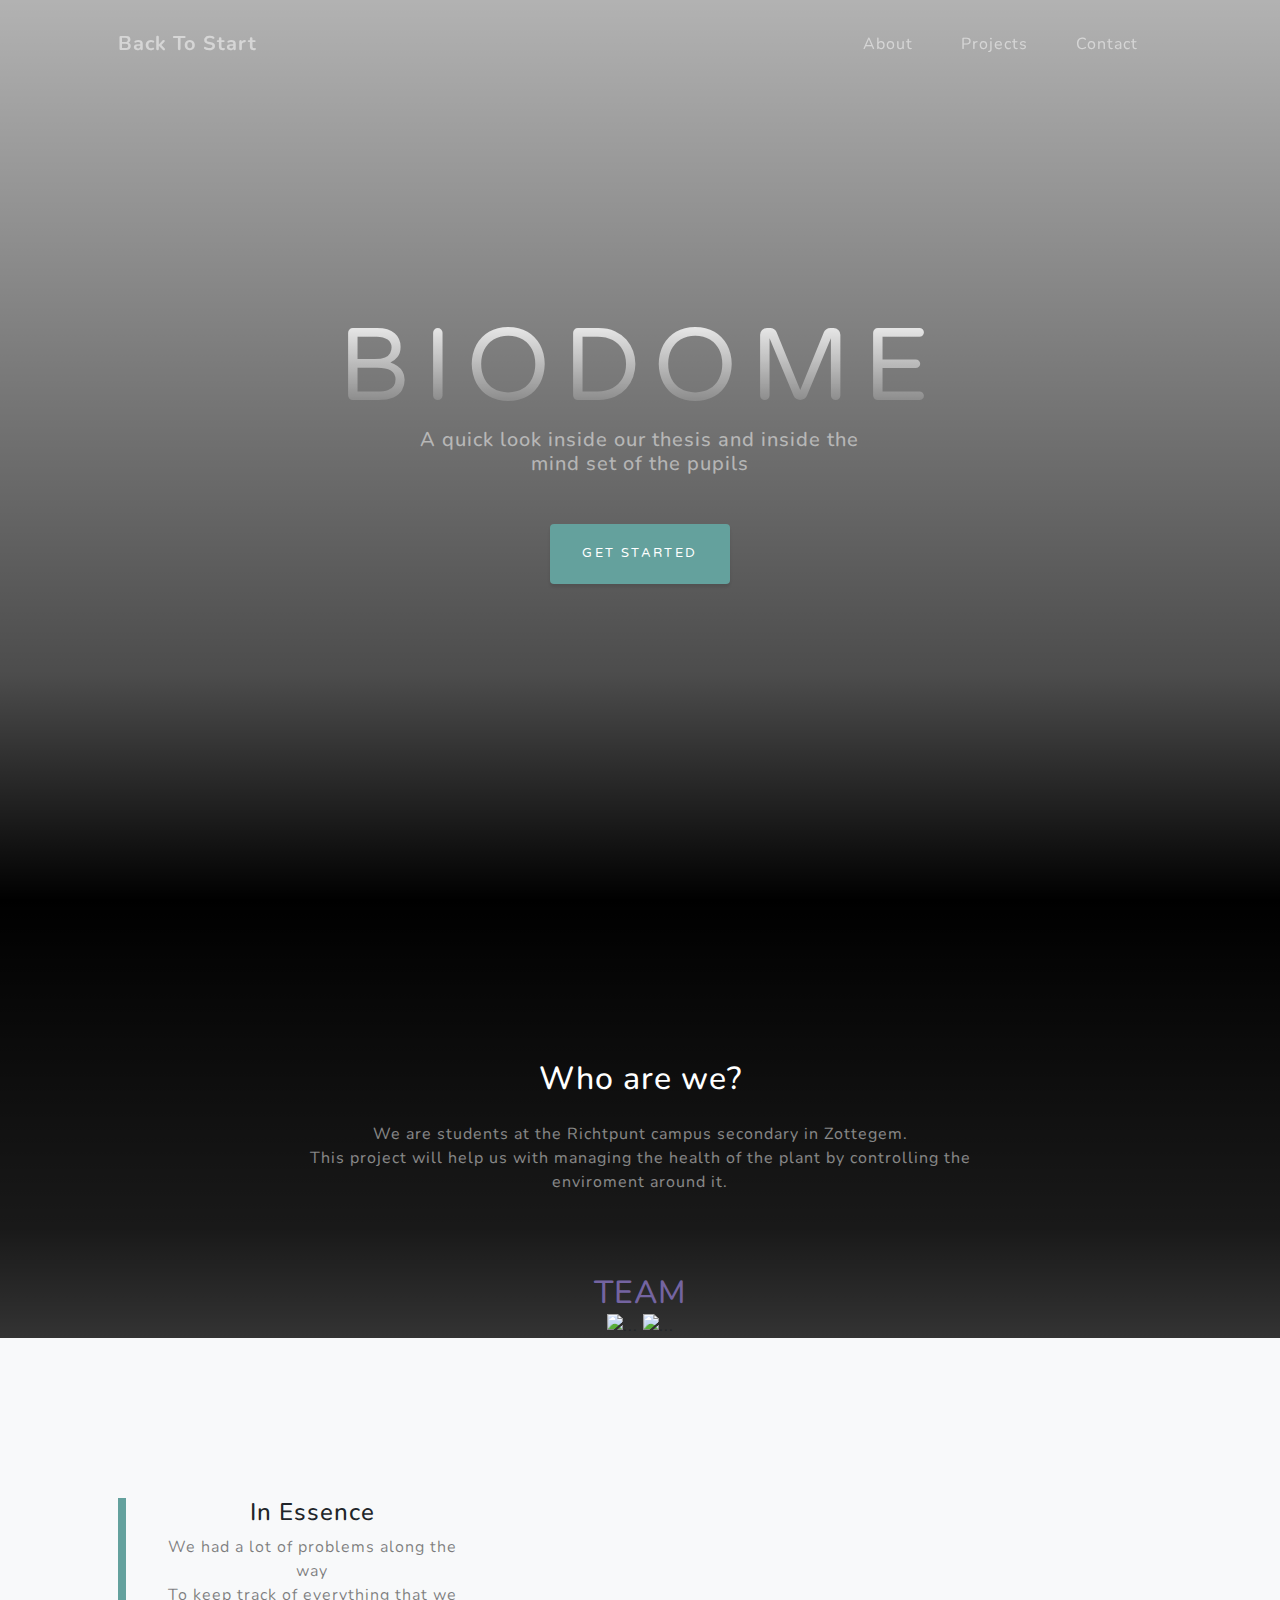
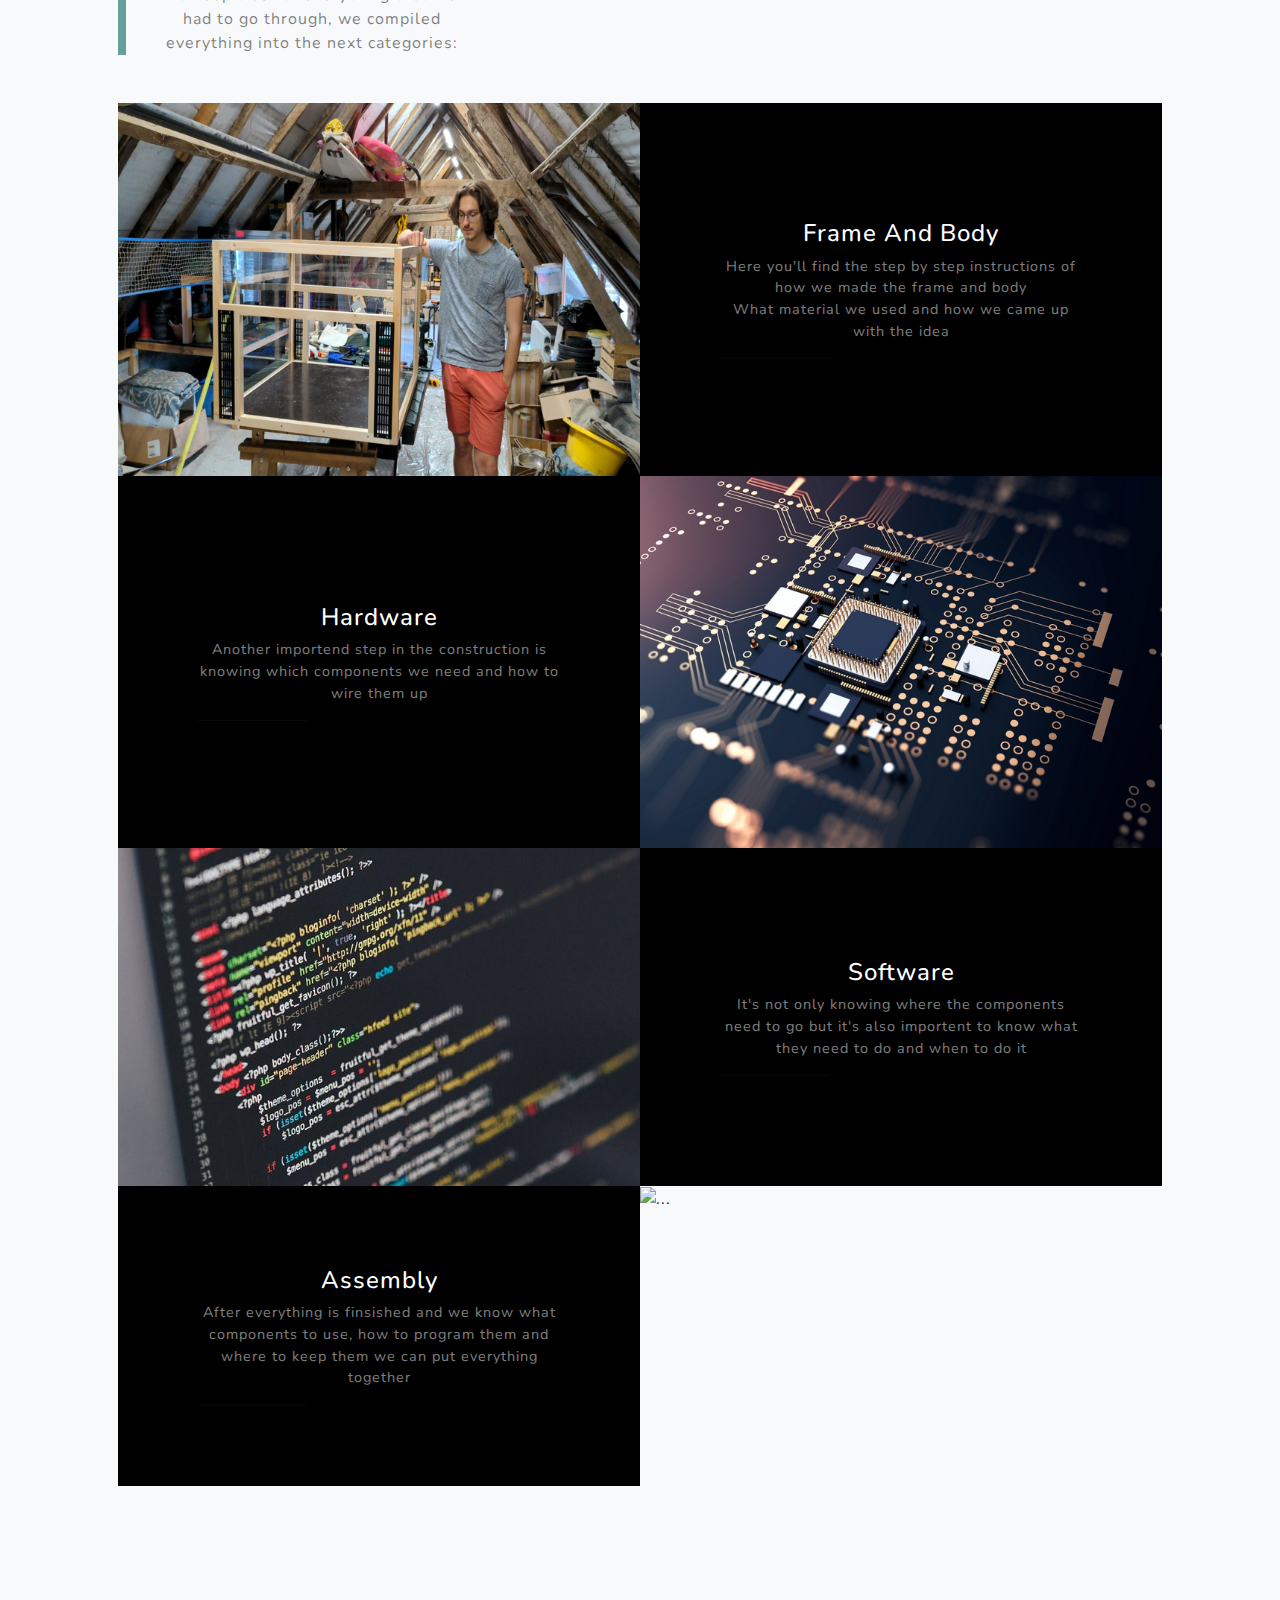
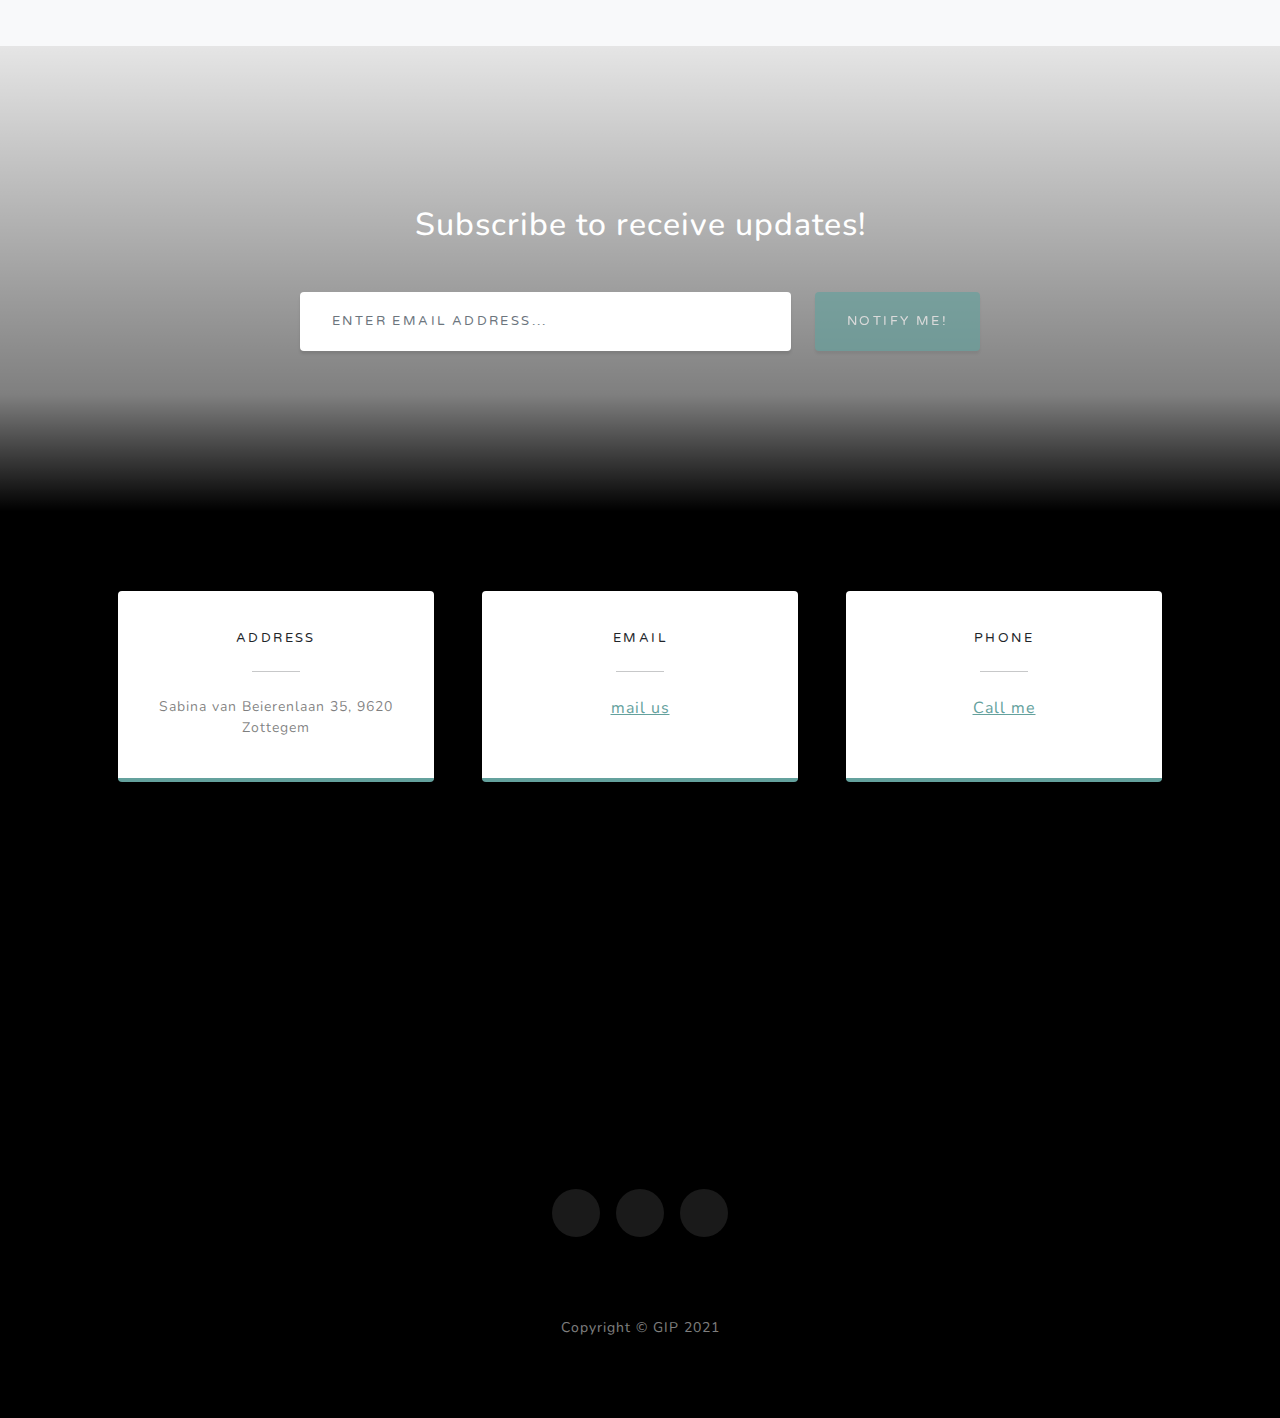
==== commit 1aecdda1: "a" ====
--- a/index.html
+++ b/index.html
@@ -190,9 +190,6 @@
                             <div class="d-none" id="submitSuccessMessage">
                                 <div class="text-center mb-3 mt-2 text-white">
                                     <div class="fw-bolder">Form submission successful!</div>
-                                    To activate this form, sign up at
-                                    <br />
-                                    <a href="https://startbootstrap.com/solution/contact-forms">https://startbootstrap.com/solution/contact-forms</a>
                                 </div>
                             </div>
                             <!-- Submit error message-->
@@ -254,7 +251,7 @@
             </div>
         </section>
         <!-- Footer-->
-        <footer class="footer bg-black small text-center text-white-50"><div class="container px-4 px-lg-5">Copyright &copy; Your Website 2021</div></footer>
+        <footer class="footer bg-black small text-center text-white-50"><div class="container px-4 px-lg-5">Copyright &copy; GIP 2021</div></footer>
         <!-- Bootstrap core JS-->
         <script src="https://cdn.jsdelivr.net/npm/bootstrap@5.1.0/dist/js/bootstrap.bundle.min.js"></script>
         <!-- Core theme JS-->
